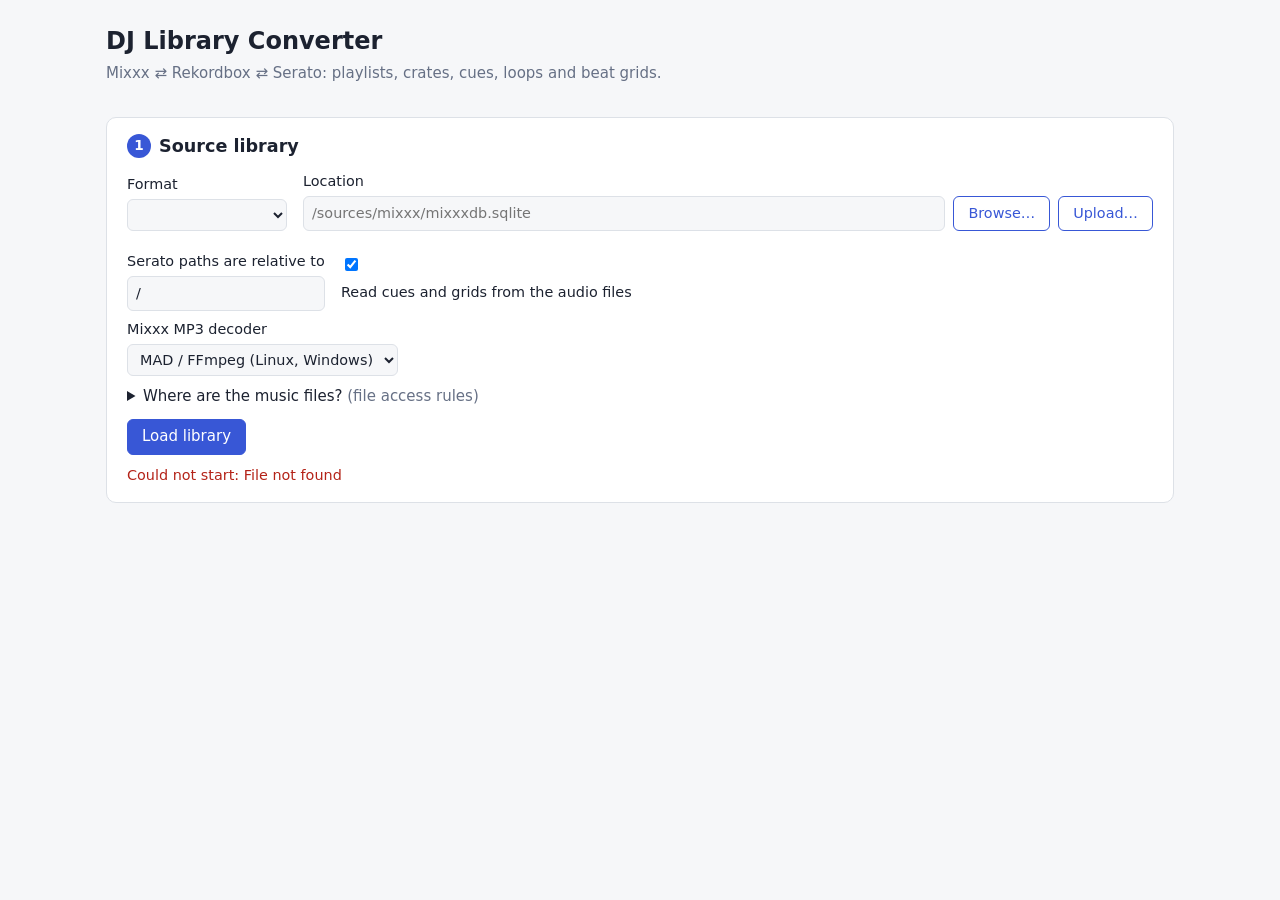
==== src/djconvert/web/static/index.html @ 5c951d68 "dj-library-converter: web UI, CLI and Docker Compose setup FastAPI back end with background jobs, a " ====
<!doctype html>
<html lang="en">
<head>
  <meta charset="utf-8">
  <meta name="viewport" content="width=device-width, initial-scale=1">
  <title>DJ Library Converter</title>
  <link rel="stylesheet" href="app.css">
</head>
<body>
<header>
  <h1>DJ Library Converter</h1>
  <p class="sub">Mixxx ⇄ Rekordbox ⇄ Serato: playlists, crates, cues, loops and beat grids.</p>
</header>

<main>
  <!-- 1. Source -->
  <section class="card" id="source-card">
    <h2><span class="step">1</span> Source library</h2>
    <div class="row">
      <label>Format
        <select id="src-format"></select>
      </label>
      <label class="grow">Location
        <div class="inline">
          <input id="src-path" placeholder="/sources/mixxx/mixxxdb.sqlite">
          <button type="button" id="browse-btn" class="secondary">Browse…</button>
          <label class="button secondary" title="Upload a rekordbox.xml, mixxxdb.sqlite or a zip of a _Serato_ folder">
            Upload…<input type="file" id="upload" hidden>
          </label>
        </div>
      </label>
    </div>
    <div id="suggestions" class="chips"></div>
    <p class="hint" id="src-hint"></p>

    <div class="row" data-show="serato">
      <label>Serato paths are relative to
        <input id="src-serato-root" value="/" title="/ for ~/Music/_Serato_ on a Mac, C:/ on Windows, or the drive's mount point for an external drive">
      </label>
      <label class="check"><input type="checkbox" id="src-read-tags" checked> Read cues and grids from the audio files</label>
    </div>
    <div class="row" data-show="mixxx">
      <label>Mixxx MP3 decoder
        <select id="src-mp3">
          <option value="MAD">MAD / FFmpeg (Linux, Windows)</option>
          <option value="CoreAudio">CoreAudio (macOS)</option>
          <option value="FFmpeg">FFmpeg</option>
        </select>
      </label>
    </div>
    <details>
      <summary>Where are the music files? <span class="muted">(file access rules)</span></summary>
      <p class="hint">Cues and grids for Serato are read from (and written to) the audio files, and
        decoder offsets need them too. If the library's paths are not where this app sees the files,
        map them, one rule per line: <code>/Users/me/Music =&gt; /music</code></p>
      <textarea id="access-rules" rows="3" placeholder="/Users/me/Music => /home/me/Music"></textarea>
    </details>
    <div class="actions"><button id="load-btn">Load library</button></div>
    <div class="status" id="load-status"></div>
  </section>

  <!-- 2. Library -->
  <section class="card hidden" id="library-card">
    <h2><span class="step">2</span> Library</h2>
    <div class="stats" id="stats"></div>
    <ul class="warnings" id="lib-warnings"></ul>
    <div class="split">
      <div class="tree-pane">
        <div class="tree-head">
          <strong>Playlists &amp; crates</strong>
          <span><a href="#" id="select-all">all</a> · <a href="#" id="select-none">none</a></span>
        </div>
        <div id="tree"></div>
        <p class="hint">Ticked playlists and their tracks are converted. With nothing ticked, the whole library is.</p>
      </div>
      <div class="tracks-pane">
        <div class="inline">
          <strong id="tracks-title">All tracks</strong>
          <input id="track-search" placeholder="Search" class="small">
        </div>
        <table class="tracks">
          <thead><tr><th>Artist</th><th>Title</th><th>BPM</th><th title="Hot cues">Hot</th><th title="Memory cues and loops">Mem</th><th title="Tempo sections">Grid</th></tr></thead>
          <tbody id="tracks"></tbody>
        </table>
        <p class="hint" id="tracks-more"></p>
        <pre id="track-detail" class="hidden"></pre>
      </div>
    </div>
  </section>

  <!-- 3. Target -->
  <section class="card hidden" id="target-card">
    <h2><span class="step">3</span> Convert to</h2>
    <div class="row">
      <label>Format <select id="dst-format"></select></label>
      <label>Output folder name <input id="dst-name" value="converted"></label>
      <label>Key notation
        <select id="dst-key">
          <option value="">Target's default</option>
          <option value="camelot">Camelot (8A)</option>
          <option value="open_key">Open Key (1m)</option>
          <option value="musical">Musical (Am)</option>
        </select>
      </label>
    </div>
    <details open>
      <summary>Track paths on the target machine <span class="muted">(path rewrite rules)</span></summary>
      <p class="hint">If the target software runs on another computer or finds the music elsewhere, rewrite
        the paths, one rule per line. Most common folders in this library:</p>
      <div id="folders" class="chips"></div>
      <textarea id="path-rules" rows="3" placeholder="/home/me/Music => /Users/me/Music"></textarea>
    </details>

    <div data-show-dst="serato">
      <div class="row">
        <label>Serato paths relative to
          <input id="dst-serato-root" value="/" title="/ for the internal drive on a Mac, the mount point of an external drive (e.g. /Volumes/USB) if the _Serato_ folder will live on it">
        </label>
        <label>Hot cue slots <select id="dst-serato-cues"><option>8</option><option>16</option></select></label>
      </div>
      <label class="check warn"><input type="checkbox" id="dst-serato-tags">
        Write cues, loops and beat grids into the audio files (Serato keeps them there — this modifies
        your music files; the music folder must be mounted writable)</label>
      <label>Merge into an existing <code>database V2</code> (optional)
        <input id="dst-serato-base" placeholder="/sources/serato/_Serato_/database V2"></label>
    </div>
    <div data-show-dst="rekordbox_xml">
      <label class="check"><input type="checkbox" id="dst-rb-memory" checked> Write memory cues and loops</label>
      <label class="check"><input type="checkbox" id="dst-rb-hot-as-memory"> Also add a memory cue at every hot cue (handy on older CDJs)</label>
    </div>
    <div data-show-dst="mixxx">
      <div class="row">
        <label>Mixxx MP3 decoder
          <select id="dst-mp3">
            <option value="MAD">MAD / FFmpeg (Linux, Windows)</option>
            <option value="CoreAudio">CoreAudio (macOS)</option>
            <option value="FFmpeg">FFmpeg</option>
          </select>
        </label>
        <label class="grow">Merge into a copy of an existing <code>mixxxdb.sqlite</code> (optional)
          <input id="dst-mixxx-base" placeholder="/sources/mixxx/mixxxdb.sqlite"></label>
      </div>
      <label class="check"><input type="checkbox" id="dst-mixxx-crates"> Write playlists as crates</label>
    </div>
    <label class="check" data-show-dst="serato mixxx"><input type="checkbox" id="dst-mem-to-hot" checked>
      Put memory cues into free hot cue slots (Serato and Mixxx have no memory cues)</label>

    <div class="actions"><button id="convert-btn">Convert</button></div>
    <div class="status" id="convert-status"></div>
  </section>

  <!-- 4. Result -->
  <section class="card hidden" id="result-card">
    <h2><span class="step">4</span> Result</h2>
    <div class="stats" id="result-stats"></div>
    <div id="result-files"></div>
    <ul class="warnings" id="result-warnings"></ul>
    <div id="next-steps"></div>
  </section>
</main>

<dialog id="browser">
  <form method="dialog">
    <div class="inline"><strong id="browser-path"></strong><button value="cancel" class="secondary">Close</button></div>
    <ul id="browser-list"></ul>
    <div class="actions"><button type="button" id="browser-pick" class="secondary">Use this folder</button></div>
  </form>
</dialog>

<script src="app.js"></script>
</body>
</html>
---- src/djconvert/web/static/app.css ----
:root {
  --bg: #f6f7f9;
  --card: #ffffff;
  --text: #1c2230;
  --muted: #667085;
  --border: #dde1e7;
  --accent: #3857d6;
  --accent-text: #ffffff;
  --warn-bg: #fff6e5;
  --warn-text: #7a4b00;
  --ok: #1d7a46;
  --err: #b42318;
  --row-hover: #f0f3fb;
}
@media (prefers-color-scheme: dark) {
  :root {
    --bg: #12151c;
    --card: #1b1f29;
    --text: #e6e8ee;
    --muted: #98a0b3;
    --border: #2d3342;
    --accent: #7a93ff;
    --accent-text: #0d1020;
    --warn-bg: #3a2c10;
    --warn-text: #ffd48a;
    --ok: #5fd08f;
    --err: #ff8a80;
    --row-hover: #242a38;
  }
}
* { box-sizing: border-box; }
body {
  margin: 0;
  background: var(--bg);
  color: var(--text);
  font: 15px/1.45 system-ui, -apple-system, "Segoe UI", sans-serif;
}
header { padding: 24px 16px 8px; max-width: 1100px; margin: 0 auto; }
h1 { margin: 0; font-size: 1.5rem; }
.sub { margin: 4px 0 0; color: var(--muted); }
main { max-width: 1100px; margin: 0 auto; padding: 8px 16px 48px; }
.card {
  background: var(--card);
  border: 1px solid var(--border);
  border-radius: 10px;
  padding: 16px 20px;
  margin: 16px 0;
}
.hidden { display: none !important; }
h2 { font-size: 1.1rem; margin: 0 0 12px; display: flex; align-items: center; gap: 8px; }
.step {
  display: inline-grid; place-items: center; width: 24px; height: 24px; border-radius: 50%;
  background: var(--accent); color: var(--accent-text); font-size: 0.85rem;
}
.row { display: flex; flex-wrap: wrap; gap: 12px 16px; margin: 8px 0; align-items: end; }
.row > label { display: flex; flex-direction: column; gap: 4px; min-width: 160px; }
.grow { flex: 1; }
label { font-size: 0.9rem; }
label.check { display: flex; gap: 8px; align-items: flex-start; margin: 8px 0; }
label.check.warn { background: var(--warn-bg); color: var(--warn-text); padding: 8px 10px; border-radius: 6px; }
.inline { display: flex; gap: 8px; align-items: center; }
.inline input { flex: 1; }
input, select, textarea {
  font: inherit; color: var(--text); background: var(--bg);
  border: 1px solid var(--border); border-radius: 6px; padding: 6px 8px; min-width: 0;
}
textarea { width: 100%; font-family: ui-monospace, monospace; font-size: 0.85rem; }
input.small { max-width: 200px; }
button, .button {
  font: inherit; cursor: pointer; border: 1px solid var(--accent); border-radius: 6px;
  background: var(--accent); color: var(--accent-text); padding: 6px 14px; white-space: nowrap;
}
button.secondary, .button.secondary { background: transparent; color: var(--accent); }
button:disabled { opacity: 0.5; cursor: progress; }
.actions { margin-top: 12px; }
.hint { color: var(--muted); font-size: 0.85rem; margin: 6px 0; }
.muted { color: var(--muted); font-weight: normal; }
details { margin: 10px 0; }
summary { cursor: pointer; }
code { font-size: 0.85em; }
.chips { display: flex; flex-wrap: wrap; gap: 6px; margin: 6px 0; }
.chip {
  border: 1px solid var(--border); border-radius: 999px; padding: 2px 10px; font-size: 0.8rem;
  background: var(--bg); color: var(--text); cursor: pointer;
}
.status { margin-top: 10px; font-size: 0.9rem; color: var(--muted); min-height: 1.2em; }
.status.error { color: var(--err); white-space: pre-wrap; }
.stats { display: flex; flex-wrap: wrap; gap: 10px; margin-bottom: 8px; }
.stat { border: 1px solid var(--border); border-radius: 8px; padding: 6px 12px; min-width: 96px; }
.stat b { display: block; font-size: 1.2rem; }
.stat span { color: var(--muted); font-size: 0.8rem; }
.warnings { padding-left: 18px; margin: 6px 0; }
.warnings li { color: var(--warn-text); background: var(--warn-bg); margin: 4px 0; padding: 4px 8px; border-radius: 4px; list-style: none; }
.split { display: grid; grid-template-columns: minmax(220px, 1fr) 2fr; gap: 16px; }
@media (max-width: 760px) { .split { grid-template-columns: 1fr; } }
.tree-pane, .tracks-pane { border: 1px solid var(--border); border-radius: 8px; padding: 10px; overflow: auto; max-height: 480px; }
.tree-head { display: flex; justify-content: space-between; margin-bottom: 6px; }
#tree ul { list-style: none; padding-left: 16px; margin: 2px 0; }
#tree > ul { padding-left: 0; }
#tree li { margin: 2px 0; }
#tree .folder { font-weight: 600; }
#tree .name { cursor: pointer; }
#tree .name:hover { text-decoration: underline; }
#tree .count { color: var(--muted); font-size: 0.8rem; }
a { color: var(--accent); }
table.tracks { width: 100%; border-collapse: collapse; font-size: 0.85rem; margin-top: 6px; }
.tracks th, .tracks td { text-align: left; padding: 4px 6px; border-bottom: 1px solid var(--border); }
.tracks th { color: var(--muted); font-weight: 600; }
.tracks tbody tr { cursor: pointer; }
.tracks tbody tr:hover { background: var(--row-hover); }
.tracks td:nth-child(n+3) { text-align: right; font-variant-numeric: tabular-nums; }
pre { background: var(--bg); border: 1px solid var(--border); border-radius: 6px; padding: 8px; font-size: 0.75rem; max-height: 260px; overflow: auto; }
dialog { border: 1px solid var(--border); border-radius: 10px; background: var(--card); color: var(--text); width: min(640px, 92vw); }
dialog::backdrop { background: rgb(0 0 0 / 0.4); }
#browser-list { list-style: none; padding: 0; max-height: 50vh; overflow: auto; }
#browser-list li { padding: 4px 6px; cursor: pointer; border-radius: 4px; }
#browser-list li:hover { background: var(--row-hover); }
#browser-list li.dir::before { content: "📁 "; }
#browser-list li.file::before { content: "📄 "; }
.files a { display: inline-block; margin: 4px 8px 4px 0; }
.ok { color: var(--ok); }
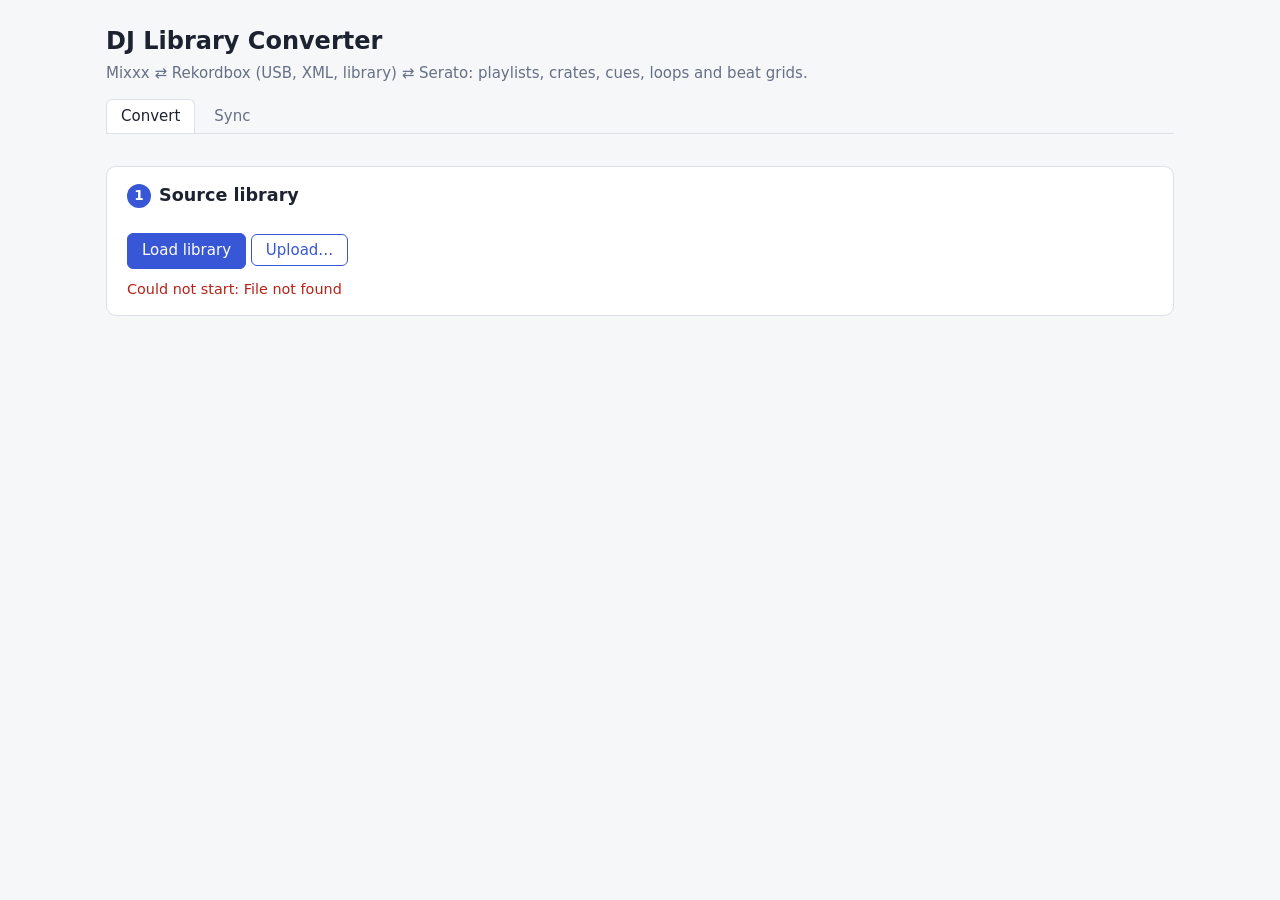
==== commit fd7494ef: "dj-library-converter: sync and USB in the web UI and CLI, slim image - Web UI: Convert and Sync tabs" ====
--- a/src/djconvert/web/static/index.html
+++ b/src/djconvert/web/static/index.html
@@ -9,57 +9,28 @@
 <body>
 <header>
   <h1>DJ Library Converter</h1>
-  <p class="sub">Mixxx ⇄ Rekordbox ⇄ Serato: playlists, crates, cues, loops and beat grids.</p>
+  <p class="sub">Mixxx ⇄ Rekordbox (USB, XML, library) ⇄ Serato: playlists, crates, cues, loops and beat grids.</p>
+  <nav class="tabs" role="tablist">
+    <button type="button" role="tab" data-tab="convert" aria-selected="true">Convert</button>
+    <button type="button" role="tab" data-tab="sync" aria-selected="false">Sync</button>
+  </nav>
 </header>
 
 <main>
-  <!-- 1. Source -->
-  <section class="card" id="source-card">
+<!-- ============================== CONVERT ============================== -->
+<div id="tab-convert">
+  <section class="card">
     <h2><span class="step">1</span> Source library</h2>
-    <div class="row">
-      <label>Format
-        <select id="src-format"></select>
-      </label>
-      <label class="grow">Location
-        <div class="inline">
-          <input id="src-path" placeholder="/sources/mixxx/mixxxdb.sqlite">
-          <button type="button" id="browse-btn" class="secondary">Browse…</button>
-          <label class="button secondary" title="Upload a rekordbox.xml, mixxxdb.sqlite or a zip of a _Serato_ folder">
-            Upload…<input type="file" id="upload" hidden>
-          </label>
-        </div>
-      </label>
-    </div>
+    <div id="src-picker"></div>
     <div id="suggestions" class="chips"></div>
-    <p class="hint" id="src-hint"></p>
-
-    <div class="row" data-show="serato">
-      <label>Serato paths are relative to
-        <input id="src-serato-root" value="/" title="/ for ~/Music/_Serato_ on a Mac, C:/ on Windows, or the drive's mount point for an external drive">
-      </label>
-      <label class="check"><input type="checkbox" id="src-read-tags" checked> Read cues and grids from the audio files</label>
-    </div>
-    <div class="row" data-show="mixxx">
-      <label>Mixxx MP3 decoder
-        <select id="src-mp3">
-          <option value="MAD">MAD / FFmpeg (Linux, Windows)</option>
-          <option value="CoreAudio">CoreAudio (macOS)</option>
-          <option value="FFmpeg">FFmpeg</option>
-        </select>
-      </label>
-    </div>
-    <details>
-      <summary>Where are the music files? <span class="muted">(file access rules)</span></summary>
-      <p class="hint">Cues and grids for Serato are read from (and written to) the audio files, and
-        decoder offsets need them too. If the library's paths are not where this app sees the files,
-        map them, one rule per line: <code>/Users/me/Music =&gt; /music</code></p>
-      <textarea id="access-rules" rows="3" placeholder="/Users/me/Music => /home/me/Music"></textarea>
-    </details>
-    <div class="actions"><button id="load-btn">Load library</button></div>
+    <div class="actions"><button id="load-btn">Load library</button>
+      <label class="button secondary" title="Upload a rekordbox.xml, mixxxdb.sqlite or a zip of a _Serato_ folder">
+        Upload…<input type="file" id="upload" hidden>
+      </label>
+    </div>
     <div class="status" id="load-status"></div>
   </section>
 
-  <!-- 2. Library -->
   <section class="card hidden" id="library-card">
     <h2><span class="step">2</span> Library</h2>
     <div class="stats" id="stats"></div>
@@ -88,12 +59,10 @@
     </div>
   </section>
 
-  <!-- 3. Target -->
   <section class="card hidden" id="target-card">
     <h2><span class="step">3</span> Convert to</h2>
     <div class="row">
       <label>Format <select id="dst-format"></select></label>
-      <label>Output folder name <input id="dst-name" value="converted"></label>
       <label>Key notation
         <select id="dst-key">
           <option value="">Target's default</option>
@@ -103,25 +72,56 @@
         </select>
       </label>
     </div>
+    <div class="row" id="dst-mode-row">
+      <label class="check"><input type="radio" name="dst-mode" value="new" checked> Write a new library to the export folder</label>
+      <label class="check"><input type="radio" name="dst-mode" value="in_place"> Update an existing library in place (backs it up first)</label>
+    </div>
+    <div class="row">
+      <label id="dst-name-label">Output folder name <input id="dst-name" value="converted"></label>
+      <label class="grow hidden" id="dst-path-label"><span id="dst-path-caption">Library to update</span>
+        <div class="inline"><input id="dst-path" placeholder="/media/me/USB"><button type="button" class="secondary" data-browse="dst-path">Browse…</button></div>
+      </label>
+    </div>
+
     <details open>
-      <summary>Track paths on the target machine <span class="muted">(path rewrite rules)</span></summary>
+      <summary>Track paths on the target <span class="muted">(path rewrite rules)</span></summary>
       <p class="hint">If the target software runs on another computer or finds the music elsewhere, rewrite
-        the paths, one rule per line. Most common folders in this library:</p>
+        the paths, one rule per line. Not needed for USB sticks: tracks are found or copied onto the stick.
+        Most common folders in this library:</p>
       <div id="folders" class="chips"></div>
       <textarea id="path-rules" rows="3" placeholder="/home/me/Music => /Users/me/Music"></textarea>
     </details>
 
+    <div data-show-dst="rekordbox_usb">
+      <p class="hint">Choose the stick's mount point (or any folder). Tracks already on the stick are used where
+        they are; others are copied to <code>/Contents</code>. Don't plug the stick into Rekordbox afterwards: it
+        rewrites sticks it mounts.</p>
+      <label class="check"><input type="checkbox" id="dst-copy" checked> Copy tracks that aren't on the stick onto it</label>
+      <label class="check"><input type="checkbox" id="dst-waveforms" checked> Draw waveforms from the audio (ffmpeg; otherwise reused or flat)</label>
+      <div class="row">
+        <label>OneLibrary database
+          <select id="dst-onelibrary">
+            <option value="auto">If the stick already has one</option>
+            <option value="on">Always (CDJ-3000X, XDJ-AZ, OPUS-QUAD…)</option>
+            <option value="off">Never</option>
+          </select>
+        </label>
+        <label>Device name <input id="dst-device" placeholder="optional"></label>
+      </div>
+      <p class="hint">OneLibrary support is experimental: no third-party OneLibrary stick has a published hardware test.</p>
+    </div>
     <div data-show-dst="serato">
       <div class="row">
         <label>Serato paths relative to
-          <input id="dst-serato-root" value="/" title="/ for the internal drive on a Mac, the mount point of an external drive (e.g. /Volumes/USB) if the _Serato_ folder will live on it">
+          <input id="dst-serato-root" value="/" title="/ for the internal drive on a Mac; the stick's mount point (e.g. /media/me/USB) for a _Serato_ on a USB stick">
         </label>
         <label>Hot cue slots <select id="dst-serato-cues"><option>8</option><option>16</option></select></label>
       </div>
       <label class="check warn"><input type="checkbox" id="dst-serato-tags">
         Write cues, loops and beat grids into the audio files (Serato keeps them there — this modifies
-        your music files; the music folder must be mounted writable)</label>
-      <label>Merge into an existing <code>database V2</code> (optional)
+        the music files, which must be mounted writable)</label>
+      <label class="check"><input type="checkbox" id="dst-serato-copy" checked> On a USB stick, copy tracks that aren't on it onto it</label>
+      <label data-show-mode="new">Merge into an existing <code>database V2</code> (optional)
         <input id="dst-serato-base" placeholder="/sources/serato/_Serato_/database V2"></label>
     </div>
     <div data-show-dst="rekordbox_xml">
@@ -137,10 +137,11 @@
             <option value="FFmpeg">FFmpeg</option>
           </select>
         </label>
-        <label class="grow">Merge into a copy of an existing <code>mixxxdb.sqlite</code> (optional)
+        <label class="grow" data-show-mode="new">Merge into a copy of an existing <code>mixxxdb.sqlite</code> (optional)
           <input id="dst-mixxx-base" placeholder="/sources/mixxx/mixxxdb.sqlite"></label>
       </div>
       <label class="check"><input type="checkbox" id="dst-mixxx-crates"> Write playlists as crates</label>
+      <p class="hint" data-show-mode="in_place">Quit Mixxx before updating its library.</p>
     </div>
     <label class="check" data-show-dst="serato mixxx"><input type="checkbox" id="dst-mem-to-hot" checked>
       Put memory cues into free hot cue slots (Serato and Mixxx have no memory cues)</label>
@@ -149,7 +150,6 @@
     <div class="status" id="convert-status"></div>
   </section>
 
-  <!-- 4. Result -->
   <section class="card hidden" id="result-card">
     <h2><span class="step">4</span> Result</h2>
     <div class="stats" id="result-stats"></div>
@@ -157,6 +157,99 @@
     <ul class="warnings" id="result-warnings"></ul>
     <div id="next-steps"></div>
   </section>
+</div>
+
+<!-- ============================== SYNC ============================== -->
+<div id="tab-sync" class="hidden">
+  <section class="card">
+    <h2>Libraries</h2>
+    <p class="hint">Sync matches tracks between two libraries (by path, then file name and size, then artist, title
+      and length), adds what's missing and merges cues, grids, metadata and playlists. Libraries are updated in
+      place, with a backup of each file changed. Quit the DJ software first. Rekordbox's own library
+      (<code>master.db</code>) can only be a source; sync to Rekordbox through a USB stick or XML.</p>
+    <div class="split2">
+      <div class="side"><h3>A</h3><div id="sync-a"></div></div>
+      <div class="side"><h3>B</h3><div id="sync-b"></div></div>
+    </div>
+    <div id="sync-suggestions" class="chips"></div>
+  </section>
+
+  <section class="card">
+    <h2>How</h2>
+    <div class="row">
+      <label>Direction
+        <select id="sync-direction">
+          <option value="both">Both ways (A ⇄ B)</option>
+          <option value="a_to_b">A → B (update B)</option>
+          <option value="b_to_a">B → A (update A)</option>
+        </select>
+      </label>
+      <label>When both have a value
+        <select id="sync-prefer">
+          <option value="incoming">A wins (both ways) / the source wins (one way)</option>
+          <option value="base">B wins (both ways) / keep the target's (one way)</option>
+        </select>
+      </label>
+    </div>
+    <div class="row">
+      <label>Cues &amp; loops
+        <select id="sync-cues">
+          <option value="merge">Merge (winner's slots, plus the other's in free slots)</option>
+          <option value="replace">Replace with the winner's</option>
+          <option value="fill">Only for tracks with none</option>
+        </select>
+      </label>
+      <label>Beat grids
+        <select id="sync-grids">
+          <option value="fill">Only for tracks with none</option>
+          <option value="replace">Replace with the winner's</option>
+        </select>
+      </label>
+      <label>Tags (artist, genre, key…)
+        <select id="sync-metadata">
+          <option value="fill">Fill empty fields</option>
+          <option value="replace">Replace with the winner's</option>
+        </select>
+      </label>
+      <label>Playlists
+        <select id="sync-playlists">
+          <option value="merge">Merge same-named (add missing tracks)</option>
+          <option value="replace">Replace same-named</option>
+          <option value="add">Only add new playlists</option>
+        </select>
+      </label>
+    </div>
+    <label class="check"><input type="checkbox" id="sync-add" checked> Add tracks the other library doesn't have (copying them onto USB sticks)</label>
+    <details>
+      <summary>Track paths <span class="muted">(A paths ⇒ B paths)</span></summary>
+      <p class="hint">Used to match tracks by path and to place new tracks. Reversed automatically for B → A.
+        Not needed for USB sticks.</p>
+      <textarea id="sync-rules" rows="3" placeholder="/home/me/Music => /Users/me/Music"></textarea>
+    </details>
+    <details>
+      <summary>Format options for the libraries being written</summary>
+      <label class="check warn"><input type="checkbox" id="sync-serato-tags"> Serato: write cues and grids into the audio files</label>
+      <label class="check"><input type="checkbox" id="sync-waveforms" checked> Rekordbox USB: draw waveforms from the audio</label>
+      <label>Rekordbox USB OneLibrary
+        <select id="sync-onelibrary">
+          <option value="auto">If the stick already has one</option>
+          <option value="on">Always</option>
+          <option value="off">Never</option>
+        </select>
+      </label>
+    </details>
+    <div class="actions">
+      <button id="sync-preview" class="secondary">Preview</button>
+      <button id="sync-run">Sync</button>
+    </div>
+    <div class="status" id="sync-status"></div>
+  </section>
+
+  <section class="card hidden" id="sync-result">
+    <h2 id="sync-result-title">Result</h2>
+    <div id="sync-report"></div>
+  </section>
+</div>
 </main>
 
 <dialog id="browser">
@@ -167,6 +260,38 @@
   </form>
 </dialog>
 
+<template id="picker-template">
+  <div class="row">
+    <label>Format <select data-field="format"></select></label>
+    <label class="grow">Location
+      <div class="inline"><input data-field="path" placeholder="/sources/mixxx/mixxxdb.sqlite">
+        <button type="button" class="secondary" data-browse>Browse…</button></div>
+    </label>
+  </div>
+  <p class="hint" data-field="hint"></p>
+  <div class="row" data-show-format="serato">
+    <label>Serato paths are relative to
+      <input data-field="serato_root" value="/" title="/ for ~/Music/_Serato_ on a Mac, C:/ on Windows, or the drive's mount point for a _Serato_ on a USB stick">
+    </label>
+    <label class="check"><input type="checkbox" data-field="read_file_tags" checked> Read cues and grids from the audio files</label>
+  </div>
+  <div class="row" data-show-format="mixxx">
+    <label>Mixxx MP3 decoder
+      <select data-field="mp3_decoder">
+        <option value="MAD">MAD / FFmpeg (Linux, Windows)</option>
+        <option value="CoreAudio">CoreAudio (macOS)</option>
+        <option value="FFmpeg">FFmpeg</option>
+      </select>
+    </label>
+  </div>
+  <details>
+    <summary>Where are the music files? <span class="muted">(file access rules)</span></summary>
+    <p class="hint">If the library's paths are not where this app sees the files, map them, one per line:
+      <code>/Users/me/Music =&gt; /music</code></p>
+    <textarea data-field="access_rules" rows="2" placeholder="/Users/me/Music => /home/me/Music"></textarea>
+  </details>
+</template>
+
 <script src="app.js"></script>
 </body>
 </html>
--- a/src/djconvert/web/static/app.css
+++ b/src/djconvert/web/static/app.css
@@ -119,3 +119,12 @@
 #browser-list li.file::before { content: "📄 "; }
 .files a { display: inline-block; margin: 4px 8px 4px 0; }
 .ok { color: var(--ok); }
+.tabs { display: flex; gap: 4px; margin-top: 14px; border-bottom: 1px solid var(--border); }
+.tabs button { background: transparent; color: var(--muted); border: 1px solid transparent; border-bottom: none; border-radius: 6px 6px 0 0; }
+.tabs button[aria-selected="true"] { color: var(--text); background: var(--card); border-color: var(--border); }
+.split2 { display: grid; grid-template-columns: 1fr 1fr; gap: 16px; }
+@media (max-width: 760px) { .split2 { grid-template-columns: 1fr; } }
+.side { border: 1px solid var(--border); border-radius: 8px; padding: 10px 12px; min-width: 0; }
+.side h3 { margin: 0 0 4px; }
+.side .row > label { min-width: 0; }
+.side .row { flex-direction: column; align-items: stretch; }
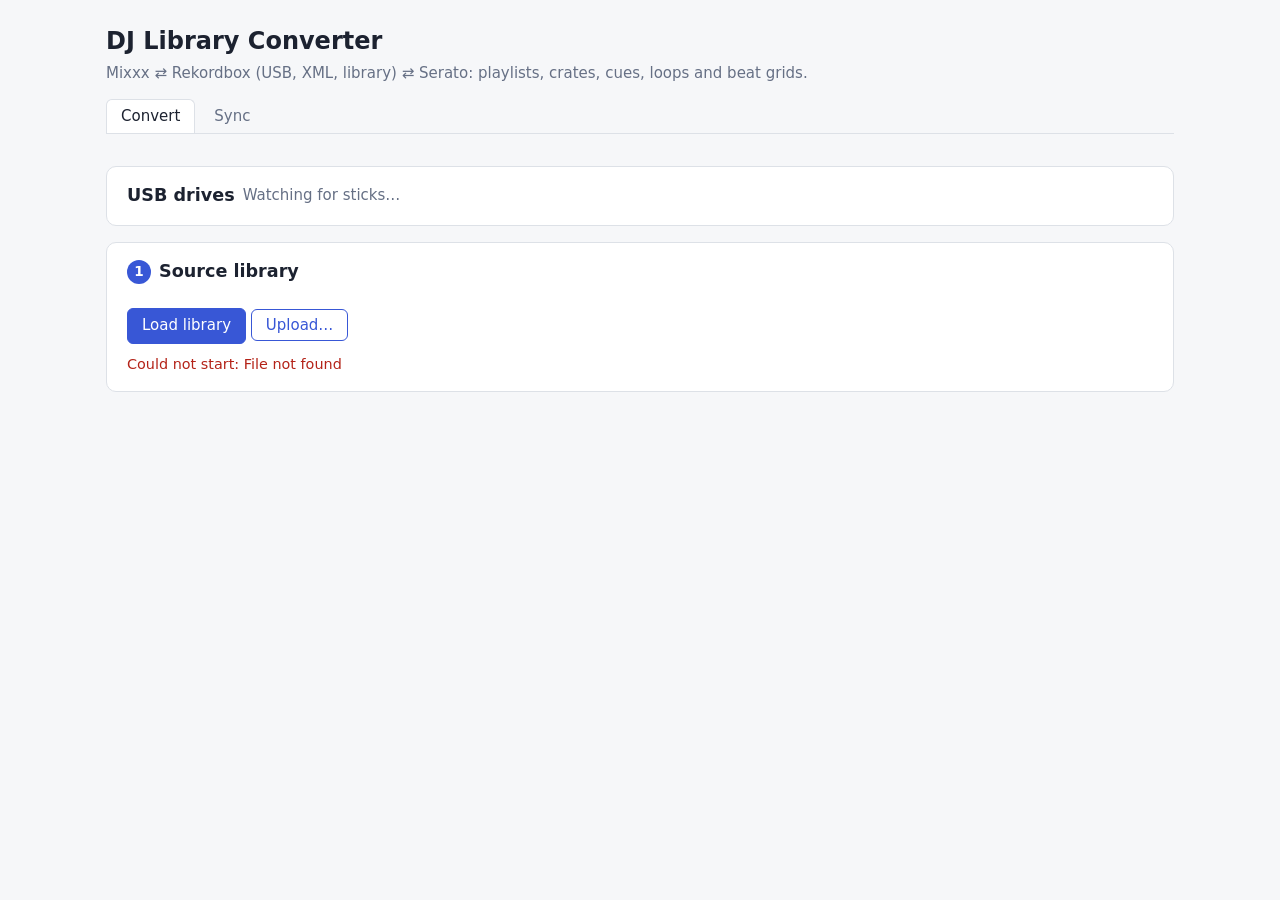
==== commit 85ce5f4c: "dj-library-converter: detect hot-plugged USB sticks - Compose mounts USB_DIR with rslave propagation" ====
--- a/src/djconvert/web/static/index.html
+++ b/src/djconvert/web/static/index.html
@@ -17,6 +17,10 @@
 </header>
 
 <main>
+<section class="card drives" id="drives-card">
+  <div class="inline"><h2>USB drives</h2><span class="muted" id="drives-status">Watching for sticks…</span></div>
+  <div id="drives"></div>
+</section>
 <!-- ============================== CONVERT ============================== -->
 <div id="tab-convert">
   <section class="card">
--- a/src/djconvert/web/static/app.css
+++ b/src/djconvert/web/static/app.css
@@ -128,3 +128,8 @@
 .side h3 { margin: 0 0 4px; }
 .side .row > label { min-width: 0; }
 .side .row { flex-direction: column; align-items: stretch; }
+.drives h2 { margin: 0; }
+.drive { border: 1px solid var(--border); border-radius: 8px; padding: 8px 12px; margin-top: 8px; }
+.drive.fresh { border-color: var(--accent); box-shadow: 0 0 0 2px color-mix(in srgb, var(--accent) 25%, transparent); }
+.drive .note { color: var(--warn-text); background: var(--warn-bg); border-radius: 4px; padding: 2px 8px; margin-top: 6px; font-size: 0.85rem; }
+.pill { display: inline-block; background: var(--accent); color: var(--accent-text); border-radius: 999px; padding: 1px 8px; font-size: 0.8rem; }
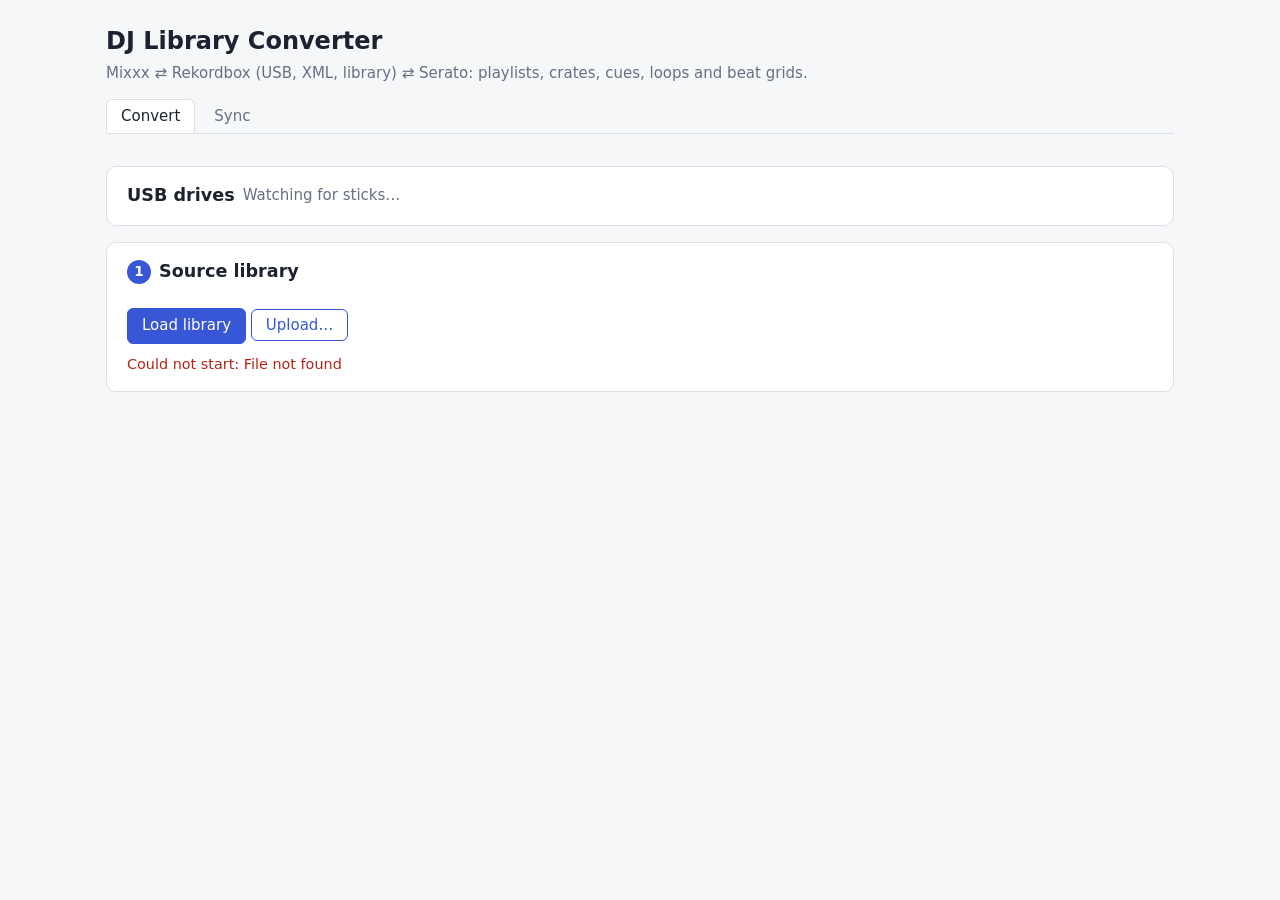
==== commit a908f860: "Put a rekordbox.xml on converted sticks for importing into laptop rekordbox rekordbox on a laptop ca" ====
--- a/src/djconvert/web/static/index.html
+++ b/src/djconvert/web/static/index.html
@@ -98,8 +98,8 @@
 
     <div data-show-dst="rekordbox_usb">
       <p class="hint">Choose the stick's mount point (or any folder). Tracks already on the stick are used where
-        they are; others are copied to <code>/Contents</code>. Don't plug the stick into Rekordbox afterwards: it
-        rewrites sticks it mounts.</p>
+        they are; others are copied to <code>/Contents</code>. Writing again is quick (audio and waveforms
+        already on the stick are reused), and the previous <code>export.pdb</code> is kept as a backup.</p>
       <label class="check"><input type="checkbox" id="dst-copy" checked> Copy tracks that aren't on the stick onto it</label>
       <label class="check"><input type="checkbox" id="dst-waveforms" checked> Draw waveforms from the audio (ffmpeg; otherwise reused or flat)</label>
       <div class="row">
@@ -112,6 +112,11 @@
         </label>
         <label>Device name <input id="dst-device" placeholder="optional"></label>
       </div>
+      <label>Where rekordbox's computer sees the stick, for the <code>rekordbox.xml</code> put on it
+        <input id="dst-xml-root" placeholder="the mount point here — or E:/ on Windows, /Volumes/NAME on a Mac"></label>
+      <p class="hint">rekordbox on a laptop shows a stick only in Export mode and can't play from it; import the
+        stick's <code>rekordbox.xml</code> (Preferences › Advanced › rekordbox xml) to get its tracks, cues and grids.
+        Mixxx and CDJs/XDJs play straight from the stick.</p>
       <p class="hint">OneLibrary support is experimental: no third-party OneLibrary stick has a published hardware test.</p>
     </div>
     <div data-show-dst="serato">
--- a/src/djconvert/web/static/app.css
+++ b/src/djconvert/web/static/app.css
@@ -133,3 +133,6 @@
 .drive.fresh { border-color: var(--accent); box-shadow: 0 0 0 2px color-mix(in srgb, var(--accent) 25%, transparent); }
 .drive .note { color: var(--warn-text); background: var(--warn-bg); border-radius: 4px; padding: 2px 8px; margin-top: 6px; font-size: 0.85rem; }
 .pill { display: inline-block; background: var(--accent); color: var(--accent-text); border-radius: 999px; padding: 1px 8px; font-size: 0.8rem; }
+.drive .panel { border-top: 1px solid var(--border); margin-top: 8px; padding-top: 8px; }
+.drive .actions button:disabled { opacity: 0.4; cursor: not-allowed; }
+.backups { list-style: none; padding-left: 0; margin: 4px 0; font-size: 0.85rem; }
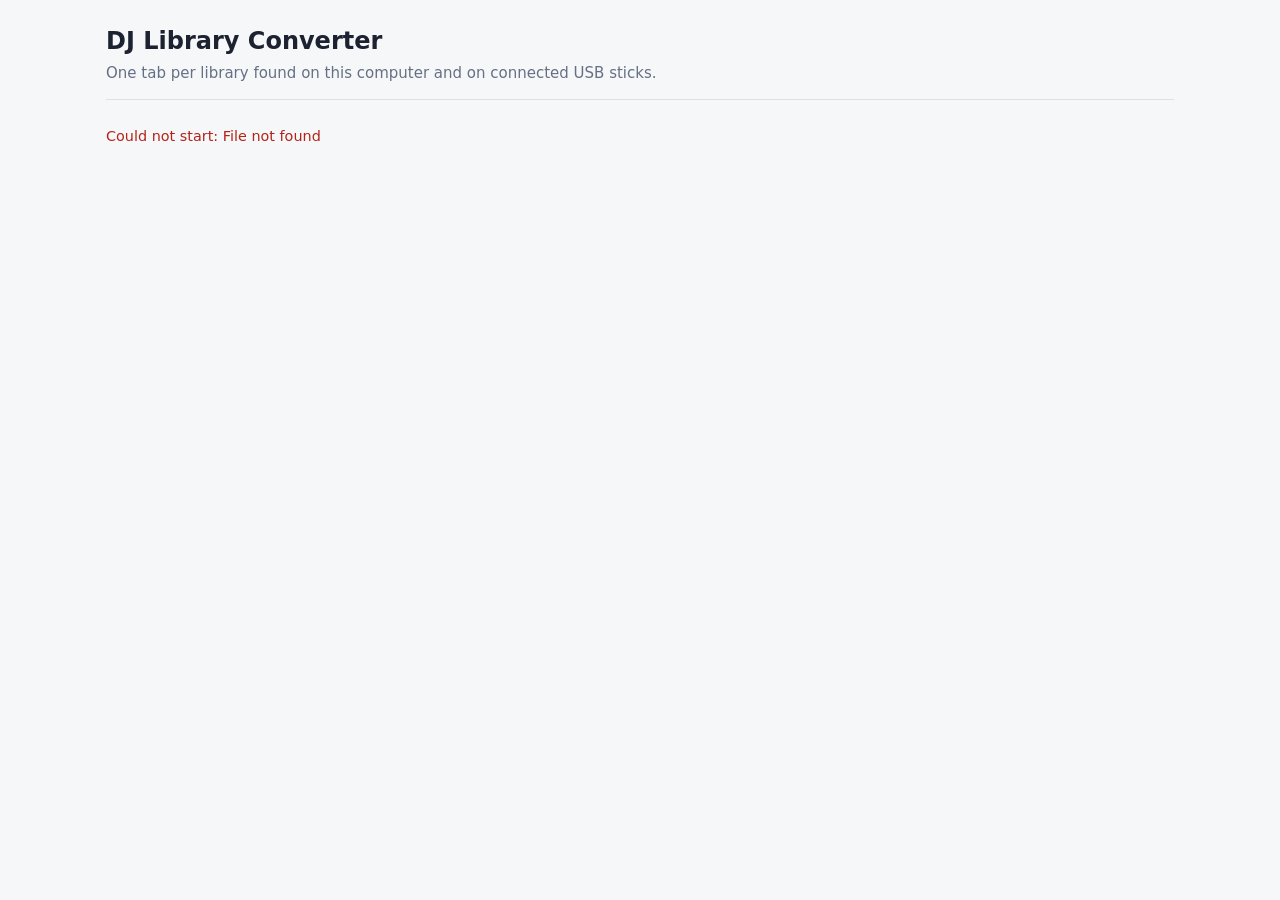
==== commit e8295316: "dj-library-converter: a tab per library, with export/import/convert actions The page now opens with " ====
--- a/src/djconvert/web/static/index.html
+++ b/src/djconvert/web/static/index.html
@@ -9,34 +9,113 @@
 <body>
 <header>
   <h1>DJ Library Converter</h1>
-  <p class="sub">Mixxx ⇄ Rekordbox (USB, XML, library) ⇄ Serato: playlists, crates, cues, loops and beat grids.</p>
-  <nav class="tabs" role="tablist">
-    <button type="button" role="tab" data-tab="convert" aria-selected="true">Convert</button>
-    <button type="button" role="tab" data-tab="sync" aria-selected="false">Sync</button>
-  </nav>
+  <p class="sub">One tab per library found on this computer and on connected USB sticks.</p>
+  <nav class="tabs" id="tabs" role="tablist"></nav>
 </header>
 
 <main>
-<section class="card drives" id="drives-card">
-  <div class="inline"><h2>USB drives</h2><span class="muted" id="drives-status">Watching for sticks…</span></div>
-  <div id="drives"></div>
-</section>
-<!-- ============================== CONVERT ============================== -->
-<div id="tab-convert">
-  <section class="card">
-    <h2><span class="step">1</span> Source library</h2>
-    <div id="src-picker"></div>
-    <div id="suggestions" class="chips"></div>
-    <div class="actions"><button id="load-btn">Load library</button>
-      <label class="button secondary" title="Upload a rekordbox.xml, mixxxdb.sqlite or a zip of a _Serato_ folder">
-        Upload…<input type="file" id="upload" hidden>
+<!-- ============================== A LIBRARY ============================== -->
+<section class="card hidden" id="view">
+  <div class="view-head">
+    <div>
+      <h2 id="view-title"></h2>
+      <div class="muted" id="view-sub"></div>
+    </div>
+    <div class="view-actions" id="view-actions"></div>
+  </div>
+  <div id="view-notes"></div>
+  <div class="status" id="view-status"></div>
+
+  <!-- Export to… / Import from… -->
+  <div class="wizard hidden" id="wizard">
+    <h3 id="wiz-title"></h3>
+    <p><b id="wiz-pick-label"></b></p>
+    <div class="sources" id="wiz-choices"></div>
+    <div class="row hidden" id="wiz-format">
+      <label>Make the stick for
+        <select id="wiz-newformat">
+          <option value="rekordbox_usb">Rekordbox (CDJs, XDJs)</option>
+          <option value="serato">Serato</option>
+        </select>
       </label>
     </div>
-    <div class="status" id="load-status"></div>
-  </section>
+    <p><b>2. What?</b> <span id="wiz-what"></span></p>
+    <p class="hint" id="wiz-how"></p>
+    <details id="wiz-options">
+      <summary>Options</summary>
+      <div id="wiz-sync-opts">
+        <label class="check"><input type="checkbox" id="wiz-both"> Also bring changes back the other way (two-way sync of the whole library)</label>
+        <div class="row">
+          <label>Cues &amp; loops
+            <select id="wiz-cues">
+              <option value="merge">Merge (keep both sides')</option>
+              <option value="replace">Replace with the incoming ones</option>
+              <option value="fill">Only for tracks with none</option>
+            </select>
+          </label>
+          <label>Beat grids
+            <select id="wiz-grids">
+              <option value="fill">Only for tracks with none</option>
+              <option value="replace">Replace with the incoming ones</option>
+            </select>
+          </label>
+          <label>Tags (artist, genre, key…)
+            <select id="wiz-metadata">
+              <option value="fill">Fill empty fields</option>
+              <option value="replace">Replace with the incoming ones</option>
+            </select>
+          </label>
+          <label>Playlists
+            <select id="wiz-playlists">
+              <option value="merge">Merge same-named (add missing tracks)</option>
+              <option value="replace">Replace same-named</option>
+              <option value="add">Only add new playlists</option>
+            </select>
+          </label>
+        </div>
+        <label class="check"><input type="checkbox" id="wiz-add" checked> Add tracks the other library doesn't have (copying them onto USB sticks)</label>
+      </div>
+      <label class="check warn"><input type="checkbox" id="wiz-serato-tags"> Serato: write cues and grids into the audio files (Serato keeps them there)</label>
+      <label class="check"><input type="checkbox" id="wiz-waveforms" checked> Rekordbox stick: draw waveforms from the audio</label>
+      <label>Rekordbox stick: OneLibrary database (rekordbox 7, newest players)
+        <select id="wiz-onelibrary">
+          <option value="auto">If the stick already has one</option>
+          <option value="on">Always</option>
+          <option value="off">Never</option>
+        </select>
+      </label>
+    </details>
+    <div class="actions">
+      <button type="button" id="wiz-preview">3. Preview changes</button>
+      <button type="button" id="wiz-run"></button>
+      <button type="button" id="wiz-cancel" class="secondary">Cancel</button>
+    </div>
+    <div class="status" id="wiz-status"></div>
+    <div id="wiz-report"></div>
+  </div>
 
-  <section class="card hidden" id="library-card">
-    <h2><span class="step">2</span> Library</h2>
+  <!-- Convert a stick to the other format -->
+  <div class="wizard hidden" id="convert-panel">
+    <h3 id="cv-title"></h3>
+    <p class="hint" id="cv-hint"></p>
+    <label class="check"><input type="checkbox" id="cv-keep" checked> <span id="cv-keep-label"></span></label>
+    <label class="check"><input type="checkbox" id="cv-full"> <span id="cv-full-label"></span></label>
+    <label class="check" id="cv-tags-row"><input type="checkbox" id="cv-tags" checked> Write cues and grids into the audio files (their previous Serato tags are backed up)</label>
+    <div id="cv-rekordbox">
+      <label>Where rekordbox's computer sees this drive, for the <code>rekordbox.xml</code> put on it
+        <input id="cv-xmlroot"></label>
+      <label>OneLibrary (rekordbox 7, newest players)
+        <select id="cv-onelibrary"><option value="auto">If the drive already has one</option><option value="on">Yes</option><option value="off">No</option></select></label>
+    </div>
+    <div class="actions">
+      <button type="button" id="cv-run">Back up and convert</button>
+      <button type="button" id="cv-cancel" class="secondary">Cancel</button>
+    </div>
+    <div class="status" id="cv-status"></div>
+    <div id="cv-report"></div>
+  </div>
+
+  <div id="browser-pane" class="hidden">
     <div class="stats" id="stats"></div>
     <ul class="warnings" id="lib-warnings"></ul>
     <div class="split">
@@ -46,7 +125,7 @@
           <span><a href="#" id="select-all">all</a> · <a href="#" id="select-none">none</a></span>
         </div>
         <div id="tree"></div>
-        <p class="hint">Ticked playlists and their tracks are converted. With nothing ticked, the whole library is.</p>
+        <p class="hint">Tick playlists to export only those.</p>
       </div>
       <div class="tracks-pane">
         <div class="inline">
@@ -61,204 +140,33 @@
         <pre id="track-detail" class="hidden"></pre>
       </div>
     </div>
-  </section>
+  </div>
+  <div id="view-backups"></div>
+</section>
 
-  <section class="card hidden" id="target-card">
-    <h2><span class="step">3</span> Convert to</h2>
-    <div class="row">
-      <label>Format <select id="dst-format"></select></label>
-      <label>Key notation
-        <select id="dst-key">
-          <option value="">Target's default</option>
-          <option value="camelot">Camelot (8A)</option>
-          <option value="open_key">Open Key (1m)</option>
-          <option value="musical">Musical (Am)</option>
-        </select>
-      </label>
-    </div>
-    <div class="row" id="dst-mode-row">
-      <label class="check"><input type="radio" name="dst-mode" value="new" checked> Write a new library to the export folder</label>
-      <label class="check"><input type="radio" name="dst-mode" value="in_place"> Update an existing library in place (backs it up first)</label>
-    </div>
-    <div class="row">
-      <label id="dst-name-label">Output folder name <input id="dst-name" value="converted"></label>
-      <label class="grow hidden" id="dst-path-label"><span id="dst-path-caption">Library to update</span>
-        <div class="inline"><input id="dst-path" placeholder="/media/me/USB"><button type="button" class="secondary" data-browse="dst-path">Browse…</button></div>
-      </label>
-    </div>
-
-    <details open>
-      <summary>Track paths on the target <span class="muted">(path rewrite rules)</span></summary>
-      <p class="hint">If the target software runs on another computer or finds the music elsewhere, rewrite
-        the paths, one rule per line. Not needed for USB sticks: tracks are found or copied onto the stick.
-        Most common folders in this library:</p>
-      <div id="folders" class="chips"></div>
-      <textarea id="path-rules" rows="3" placeholder="/home/me/Music => /Users/me/Music"></textarea>
-    </details>
-
-    <div data-show-dst="rekordbox_usb">
-      <p class="hint">Choose the stick's mount point (or any folder). Tracks already on the stick are used where
-        they are; others are copied to <code>/Contents</code>. Writing again is quick (audio and waveforms
-        already on the stick are reused), and the previous <code>export.pdb</code> is kept as a backup.</p>
-      <label class="check"><input type="checkbox" id="dst-copy" checked> Copy tracks that aren't on the stick onto it</label>
-      <label class="check"><input type="checkbox" id="dst-waveforms" checked> Draw waveforms from the audio (ffmpeg; otherwise reused or flat)</label>
-      <div class="row">
-        <label>OneLibrary database
-          <select id="dst-onelibrary">
-            <option value="auto">If the stick already has one</option>
-            <option value="on">Always (CDJ-3000X, XDJ-AZ, OPUS-QUAD…)</option>
-            <option value="off">Never</option>
-          </select>
-        </label>
-        <label>Device name <input id="dst-device" placeholder="optional"></label>
-      </div>
-      <label>Where rekordbox's computer sees the stick, for the <code>rekordbox.xml</code> put on it
-        <input id="dst-xml-root" placeholder="the mount point here — or E:/ on Windows, /Volumes/NAME on a Mac"></label>
-      <p class="hint">rekordbox on a laptop shows a stick only in Export mode and can't play from it; import the
-        stick's <code>rekordbox.xml</code> (Preferences › Advanced › rekordbox xml) to get its tracks, cues and grids.
-        Mixxx and CDJs/XDJs play straight from the stick.</p>
-      <p class="hint">OneLibrary support is experimental: no third-party OneLibrary stick has a published hardware test.</p>
-    </div>
-    <div data-show-dst="serato">
-      <div class="row">
-        <label>Serato paths relative to
-          <input id="dst-serato-root" value="/" title="/ for the internal drive on a Mac; the stick's mount point (e.g. /media/me/USB) for a _Serato_ on a USB stick">
-        </label>
-        <label>Hot cue slots <select id="dst-serato-cues"><option>8</option><option>16</option></select></label>
-      </div>
-      <label class="check warn"><input type="checkbox" id="dst-serato-tags">
-        Write cues, loops and beat grids into the audio files (Serato keeps them there — this modifies
-        the music files, which must be mounted writable)</label>
-      <label class="check"><input type="checkbox" id="dst-serato-copy" checked> On a USB stick, copy tracks that aren't on it onto it</label>
-      <label data-show-mode="new">Merge into an existing <code>database V2</code> (optional)
-        <input id="dst-serato-base" placeholder="/sources/serato/_Serato_/database V2"></label>
-    </div>
-    <div data-show-dst="rekordbox_xml">
-      <label class="check"><input type="checkbox" id="dst-rb-memory" checked> Write memory cues and loops</label>
-      <label class="check"><input type="checkbox" id="dst-rb-hot-as-memory"> Also add a memory cue at every hot cue (handy on older CDJs)</label>
-    </div>
-    <div data-show-dst="mixxx">
-      <div class="row">
-        <label>Mixxx MP3 decoder
-          <select id="dst-mp3">
-            <option value="MAD">MAD / FFmpeg (Linux, Windows)</option>
-            <option value="CoreAudio">CoreAudio (macOS)</option>
-            <option value="FFmpeg">FFmpeg</option>
-          </select>
-        </label>
-        <label class="grow" data-show-mode="new">Merge into a copy of an existing <code>mixxxdb.sqlite</code> (optional)
-          <input id="dst-mixxx-base" placeholder="/sources/mixxx/mixxxdb.sqlite"></label>
-      </div>
-      <label class="check"><input type="checkbox" id="dst-mixxx-crates"> Write playlists as crates</label>
-      <p class="hint" data-show-mode="in_place">Quit Mixxx before updating its library.</p>
-    </div>
-    <label class="check" data-show-dst="serato mixxx"><input type="checkbox" id="dst-mem-to-hot" checked>
-      Put memory cues into free hot cue slots (Serato and Mixxx have no memory cues)</label>
-
-    <div class="actions"><button id="convert-btn">Convert</button></div>
-    <div class="status" id="convert-status"></div>
-  </section>
-
-  <section class="card hidden" id="result-card">
-    <h2><span class="step">4</span> Result</h2>
-    <div class="stats" id="result-stats"></div>
-    <div id="result-files"></div>
-    <ul class="warnings" id="result-warnings"></ul>
-    <div id="next-steps"></div>
-  </section>
-</div>
-
-<!-- ============================== SYNC ============================== -->
-<div id="tab-sync" class="hidden">
-  <section class="card">
-    <h2>Libraries</h2>
-    <p class="hint">Sync matches tracks between two libraries (by path, then file name and size, then artist, title
-      and length), adds what's missing and merges cues, grids, metadata and playlists. Libraries are updated in
-      place, with a backup of each file changed. Quit the DJ software first. Rekordbox's own library
-      (<code>master.db</code>) can only be a source; sync to Rekordbox through a USB stick or XML.</p>
-    <div class="split2">
-      <div class="side"><h3>A</h3><div id="sync-a"></div></div>
-      <div class="side"><h3>B</h3><div id="sync-b"></div></div>
-    </div>
-    <div id="sync-suggestions" class="chips"></div>
-  </section>
-
-  <section class="card">
-    <h2>How</h2>
-    <div class="row">
-      <label>Direction
-        <select id="sync-direction">
-          <option value="both">Both ways (A ⇄ B)</option>
-          <option value="a_to_b">A → B (update B)</option>
-          <option value="b_to_a">B → A (update A)</option>
-        </select>
-      </label>
-      <label>When both have a value
-        <select id="sync-prefer">
-          <option value="incoming">A wins (both ways) / the source wins (one way)</option>
-          <option value="base">B wins (both ways) / keep the target's (one way)</option>
-        </select>
-      </label>
-    </div>
-    <div class="row">
-      <label>Cues &amp; loops
-        <select id="sync-cues">
-          <option value="merge">Merge (winner's slots, plus the other's in free slots)</option>
-          <option value="replace">Replace with the winner's</option>
-          <option value="fill">Only for tracks with none</option>
-        </select>
-      </label>
-      <label>Beat grids
-        <select id="sync-grids">
-          <option value="fill">Only for tracks with none</option>
-          <option value="replace">Replace with the winner's</option>
-        </select>
-      </label>
-      <label>Tags (artist, genre, key…)
-        <select id="sync-metadata">
-          <option value="fill">Fill empty fields</option>
-          <option value="replace">Replace with the winner's</option>
-        </select>
-      </label>
-      <label>Playlists
-        <select id="sync-playlists">
-          <option value="merge">Merge same-named (add missing tracks)</option>
-          <option value="replace">Replace same-named</option>
-          <option value="add">Only add new playlists</option>
-        </select>
-      </label>
-    </div>
-    <label class="check"><input type="checkbox" id="sync-add" checked> Add tracks the other library doesn't have (copying them onto USB sticks)</label>
-    <details>
-      <summary>Track paths <span class="muted">(A paths ⇒ B paths)</span></summary>
-      <p class="hint">Used to match tracks by path and to place new tracks. Reversed automatically for B → A.
-        Not needed for USB sticks.</p>
-      <textarea id="sync-rules" rows="3" placeholder="/home/me/Music => /Users/me/Music"></textarea>
-    </details>
-    <details>
-      <summary>Format options for the libraries being written</summary>
-      <label class="check warn"><input type="checkbox" id="sync-serato-tags"> Serato: write cues and grids into the audio files</label>
-      <label class="check"><input type="checkbox" id="sync-waveforms" checked> Rekordbox USB: draw waveforms from the audio</label>
-      <label>Rekordbox USB OneLibrary
-        <select id="sync-onelibrary">
-          <option value="auto">If the stick already has one</option>
-          <option value="on">Always</option>
-          <option value="off">Never</option>
-        </select>
-      </label>
-    </details>
-    <div class="actions">
-      <button id="sync-preview" class="secondary">Preview</button>
-      <button id="sync-run">Sync</button>
-    </div>
-    <div class="status" id="sync-status"></div>
-  </section>
-
-  <section class="card hidden" id="sync-result">
-    <h2 id="sync-result-title">Result</h2>
-    <div id="sync-report"></div>
-  </section>
-</div>
+<!-- ============================== OTHER ============================== -->
+<section class="card hidden" id="other-card">
+  <h2>Open another library</h2>
+  <p class="hint">Choose a folder or file. The app works out what kind of library it is and adds a tab for it.</p>
+  <div class="inline"><input id="other-path" placeholder="/path/to/library folder">
+    <button type="button" class="secondary" id="other-browse">Browse…</button>
+    <button type="button" id="other-open">Open</button>
+    <label class="button secondary" title="Upload a rekordbox.xml, mixxxdb.sqlite or a zip of a _Serato_ folder">
+      Upload…<input type="file" id="upload" hidden>
+    </label>
+  </div>
+  <div class="status" id="other-status"></div>
+  <details>
+    <summary>Settings</summary>
+    <label>Mixxx MP3 decoder
+      <select id="set-mp3">
+        <option value="MAD">MAD / FFmpeg (Linux, Windows)</option>
+        <option value="CoreAudio">CoreAudio (macOS)</option>
+        <option value="FFmpeg">FFmpeg</option>
+      </select>
+    </label>
+  </details>
+</section>
 </main>
 
 <dialog id="browser">
@@ -269,38 +177,6 @@
   </form>
 </dialog>
 
-<template id="picker-template">
-  <div class="row">
-    <label>Format <select data-field="format"></select></label>
-    <label class="grow">Location
-      <div class="inline"><input data-field="path" placeholder="/sources/mixxx/mixxxdb.sqlite">
-        <button type="button" class="secondary" data-browse>Browse…</button></div>
-    </label>
-  </div>
-  <p class="hint" data-field="hint"></p>
-  <div class="row" data-show-format="serato">
-    <label>Serato paths are relative to
-      <input data-field="serato_root" value="/" title="/ for ~/Music/_Serato_ on a Mac, C:/ on Windows, or the drive's mount point for a _Serato_ on a USB stick">
-    </label>
-    <label class="check"><input type="checkbox" data-field="read_file_tags" checked> Read cues and grids from the audio files</label>
-  </div>
-  <div class="row" data-show-format="mixxx">
-    <label>Mixxx MP3 decoder
-      <select data-field="mp3_decoder">
-        <option value="MAD">MAD / FFmpeg (Linux, Windows)</option>
-        <option value="CoreAudio">CoreAudio (macOS)</option>
-        <option value="FFmpeg">FFmpeg</option>
-      </select>
-    </label>
-  </div>
-  <details>
-    <summary>Where are the music files? <span class="muted">(file access rules)</span></summary>
-    <p class="hint">If the library's paths are not where this app sees the files, map them, one per line:
-      <code>/Users/me/Music =&gt; /music</code></p>
-    <textarea data-field="access_rules" rows="2" placeholder="/Users/me/Music => /home/me/Music"></textarea>
-  </details>
-</template>
-
 <script src="app.js"></script>
 </body>
 </html>
--- a/src/djconvert/web/static/app.css
+++ b/src/djconvert/web/static/app.css
@@ -119,7 +119,7 @@
 #browser-list li.file::before { content: "📄 "; }
 .files a { display: inline-block; margin: 4px 8px 4px 0; }
 .ok { color: var(--ok); }
-.tabs { display: flex; gap: 4px; margin-top: 14px; border-bottom: 1px solid var(--border); }
+.tabs { display: flex; flex-wrap: wrap; gap: 4px; margin-top: 14px; border-bottom: 1px solid var(--border); }
 .tabs button { background: transparent; color: var(--muted); border: 1px solid transparent; border-bottom: none; border-radius: 6px 6px 0 0; }
 .tabs button[aria-selected="true"] { color: var(--text); background: var(--card); border-color: var(--border); }
 .split2 { display: grid; grid-template-columns: 1fr 1fr; gap: 16px; }
@@ -136,3 +136,21 @@
 .drive .panel { border-top: 1px solid var(--border); margin-top: 8px; padding-top: 8px; }
 .drive .actions button:disabled { opacity: 0.4; cursor: not-allowed; }
 .backups { list-style: none; padding-left: 0; margin: 4px 0; font-size: 0.85rem; }
+.sources { display: flex; flex-direction: column; gap: 6px; margin: 6px 0; }
+.source {
+  display: flex; flex-direction: column; align-items: flex-start; gap: 2px; text-align: left;
+  border: 1px solid var(--border); border-radius: 8px; padding: 8px 12px;
+  background: var(--bg); color: var(--text); cursor: pointer; white-space: normal;
+}
+.source span { color: var(--muted); font-size: 0.8rem; word-break: break-all; }
+.source[aria-pressed="true"] { border-color: var(--accent); box-shadow: inset 0 0 0 1px var(--accent); }
+.source:disabled { opacity: 0.6; cursor: default; }
+.view-head { display: flex; flex-wrap: wrap; justify-content: space-between; align-items: flex-start; gap: 12px; }
+.view-head h2 { margin: 0 0 2px; }
+.view-head .muted { font-size: 0.85rem; word-break: break-all; }
+.view-actions { display: flex; flex-wrap: wrap; gap: 6px; }
+.note { color: var(--warn-text); background: var(--warn-bg); border-radius: 4px; padding: 2px 8px; margin-top: 6px; font-size: 0.85rem; }
+.wizard { border: 1px solid var(--accent); border-radius: 8px; padding: 12px 16px; margin: 12px 0; }
+.wizard h3 { margin: 0 0 8px; }
+.wizard h4 { margin: 12px 0 4px; }
+#browser-pane { margin-top: 12px; }
